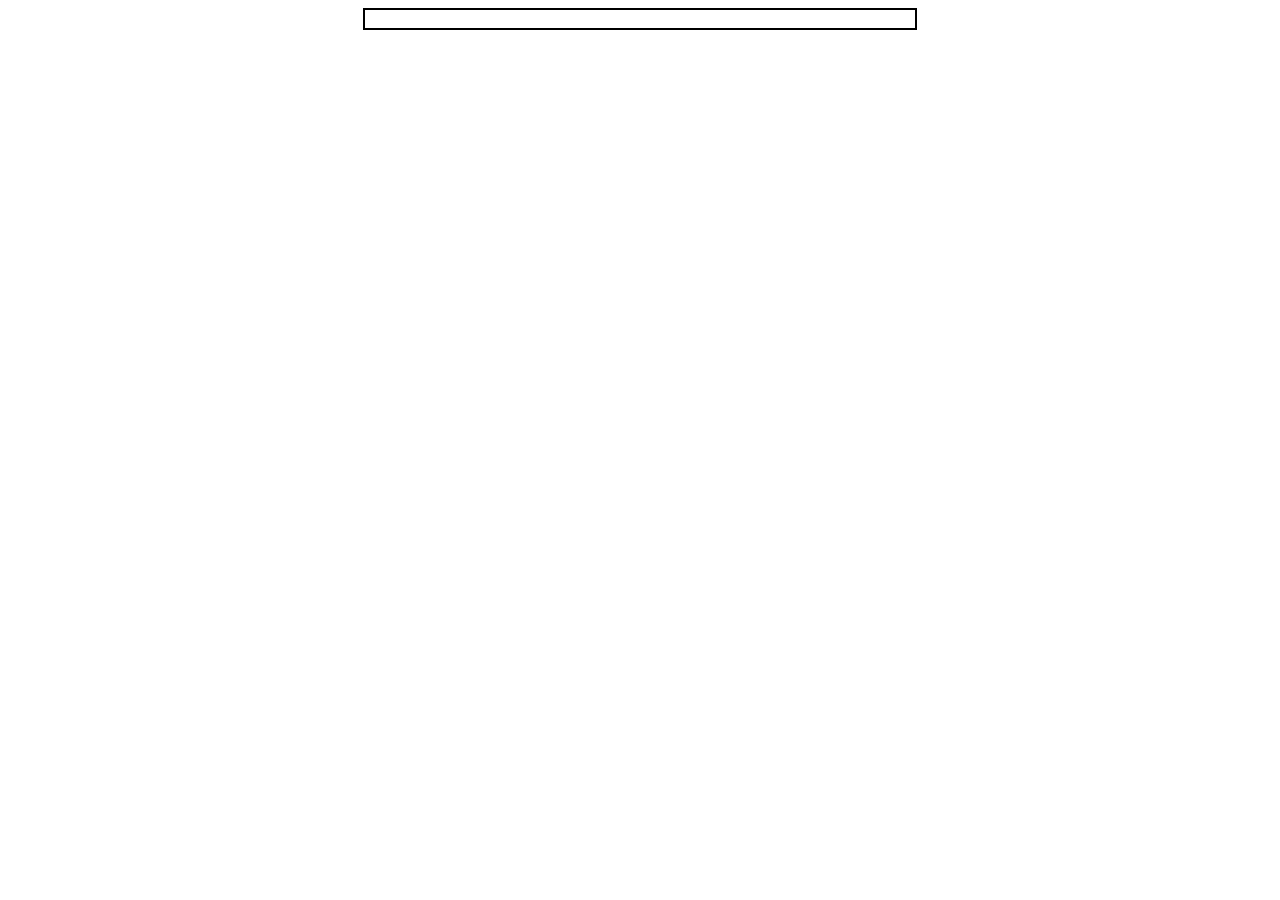
==== temp_1.html @ 21a10ee2 "24/06/22 changed and deployed" ====
<!DOCTYPE html>
<html lang="en">
  <head>
    <meta charset="UTF-8" />
    <meta http-equiv="X-UA-Compatible" content="IE=edge" />
    <meta name="viewport" content="width=device-width, initial-scale=1.0" />
    <title>Document</title>
  </head>
  <body style="background-color: white">
    <table
      align="center"
      border="0"
      cellpadding="0"
      cellspacing="0"
      width="550"
      bgcolor="white"
      style="border: 2px solid black"
    >
      <tbody>
        <tr>
          <td align="center">
            <br />
            <table
              align="center"
              border="0"
              cellpadding="0"
              cellspacing="0"
              class="col-550"
              width="550"
            >
              <tbody>
                <!-- content goes here -->
              </tbody>
            </table>
          </td>
        </tr>
      </tbody>
    </table>
  </body>
</html>
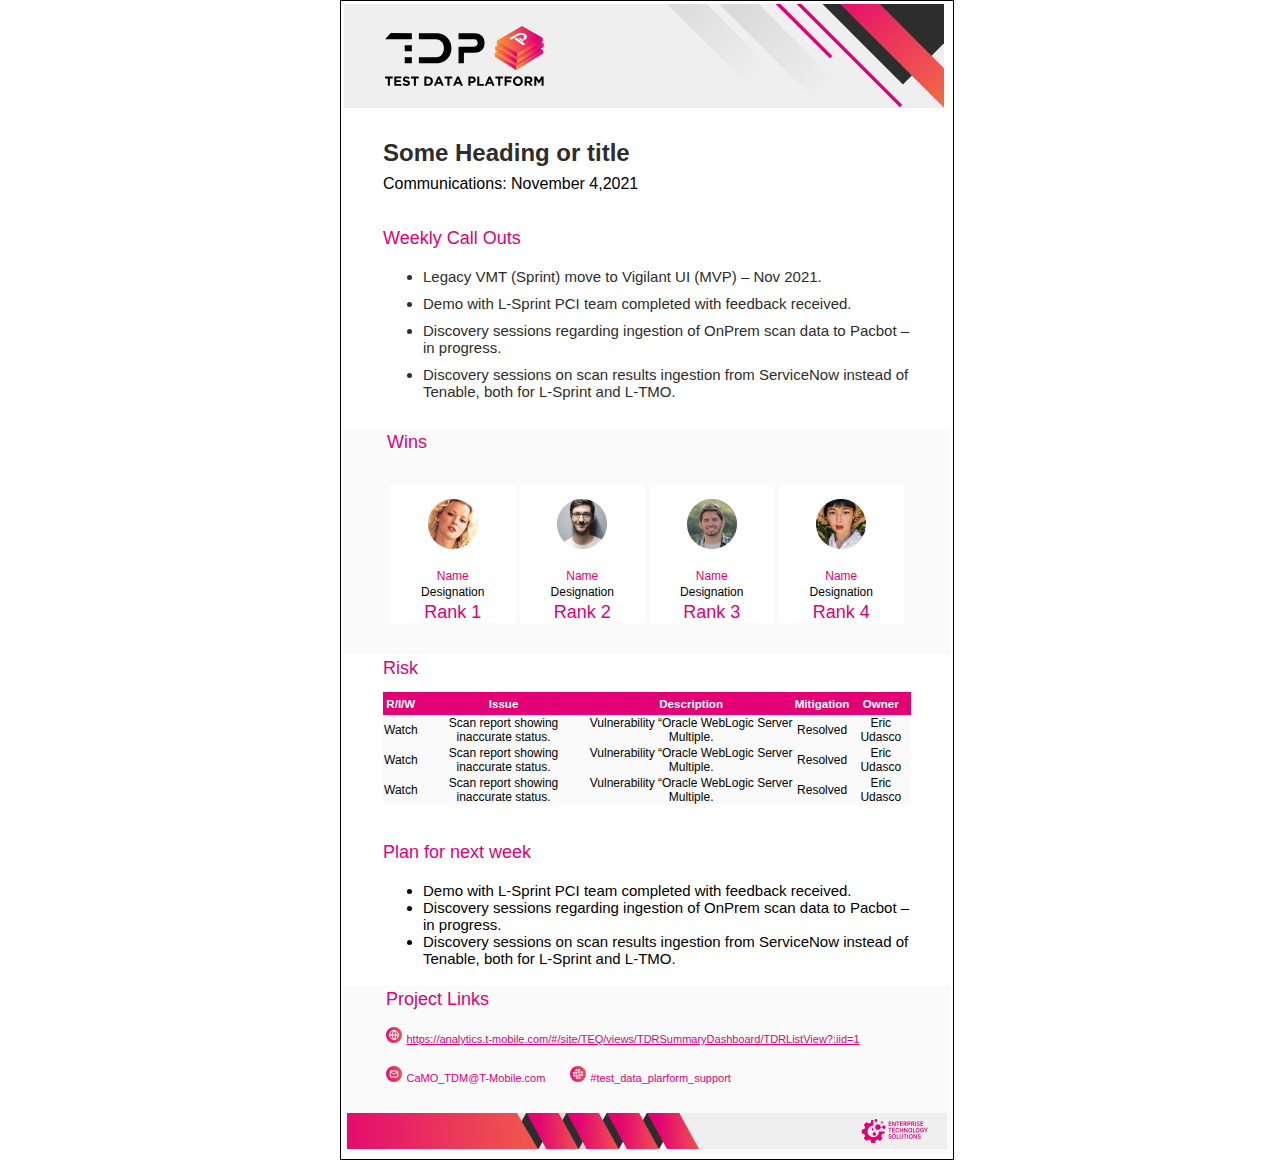
==== commit 396e6cfa: "templates upload now" ====
--- a/temp_1.html
+++ b/temp_1.html
@@ -4,37 +4,222 @@
     <meta charset="UTF-8" />
     <meta http-equiv="X-UA-Compatible" content="IE=edge" />
     <meta name="viewport" content="width=device-width, initial-scale=1.0" />
-    <title>Document</title>
+    <title>Email templates</title>
+    <link rel="preconnect" href="https://fonts.googleapis.com">
+<link rel="preconnect" href="https://fonts.gstatic.com" crossorigin>
+    <style>
+      body {
+        width: 100%;
+        height: 100vh;
+        max-width: 600px;
+        margin: auto;
+      }
+      html {
+        font-size: 16px;
+        font-family: 'Roboto', sans-serif;
+      }
+
+      header {
+        width: 100%;
+      }
+
+     
+
+      .headings{
+        color:#2d2d2d;
+        font-size:24px;
+      }
+     
+      .callout {
+      color:#e20074;
+      font-size:18px;
+      
+      } 
+      .legacy{
+        bottom-margin:10px;
+        padding-bottom: 10px;
+        color:#2d2d2d;
+        font-size:15px;
+      }
+      
+      
+      </style>
   </head>
-  <body style="background-color: white">
-    <table
-      align="center"
-      border="0"
-      cellpadding="0"
-      cellspacing="0"
-      width="550"
-      bgcolor="white"
-      style="border: 2px solid black"
-    >
-      <tbody>
+<body>
+<table style="border:1px solid black">
+<tr>
+     <td class="pics"><img src="./temp1_img.svg" alt="the first image " /></td>
+</tr>
+<tr>
+     <td style="color:#2d2d2d; font-size:24px;font-weight:bold;padding:24px 40px 5px 40px;">Some Heading or title</td>
+    
+</tr>
+<tr>
+  <td style="padding-left: 40px; padding-right: 40px;padding-bottom:30px;font-size: 16px;">Communications: November 4,2021</td>
+</tr>
+
+<tr>
+ <tr>
+      <td class="callout" style="padding-left: 40px; padding-right: 40px;">Weekly Call Outs</td>
+</tr>
+<td style="padding-left: 40px; padding-right: 40px;font-size: 15px;">
+       <ul>
+                <li class="legacy">Legacy VMT (Sprint) move to Vigilant UI (MVP) – Nov 2021.</li>
+                <li  class="legacy">Demo with L-Sprint PCI team completed with feedback received.</li>
+                <li  class="legacy">
+                  Discovery sessions regarding ingestion of OnPrem scan data to Pacbot
+                  – in progress.
+                </li>
+                <li  class="legacy">
+                  Discovery sessions on scan results ingestion from ServiceNow instead
+                  of Tenable, both for L-Sprint and L-TMO.
+                </li>
+        </ul>
+</td>
+</tr>
+
+<tr>
+  <td>
+    <table style="padding-left: 40px; padding-right: 40px;width:100%; background-color: #fafafa;">
+        <td class="callout" style=" padding-right: 40px;padding-bottom: 10px;background-color: #fafafa;">
+          Wins
+        </td>
+
+<tr>
+      <td>
+       <table style="width:100%;margin-bottom:25px; text-align:center">
         <tr>
-          <td align="center">
-            <br />
-            <table
-              align="center"
-              border="0"
-              cellpadding="0"
-              cellspacing="0"
-              class="col-550"
-              width="550"
-            >
-              <tbody>
-                <!-- content goes here -->
-              </tbody>
-            </table>
-          </td>
-        </tr>
-      </tbody>
+        <td>
+<div style="background-color:#ffffff">
+  <p style="margin-bottom:6px;padding-top:14px;padding-bottom:10px;"><img src="./pic1_3.png" alt="image1"></p>
+  <p style="font-size:12px;color:#e20074;margin-top: 0px; margin-bottom: 2px;">Name</p>
+  <p style="font-size:12px;margin-bottom:3px;margin-top: 0px;">Designation</p>
+  <p style="font-size:18px;color:#e20074;margin-bottom: 0px;margin-top: 0px;">Rank 1</p>
+</div>
+</td>
+ 
+  <td>
+       <div  style="background-color:#ffffff">
+      <p style="margin-bottom:6px;padding-top:14px;padding-bottom:10px;"><img src="./pic2_3.png" alt="image1"></p>
+      <p style="font-size:12px;color:#e20074;margin-top: 0px; margin-bottom: 2px;">Name</p>
+      <p style="font-size:12px;margin-bottom:3px;margin-top: 0px;">Designation</p>
+      <p style="font-size:18px;color:#e20074;margin-bottom: 0px;margin-top: 0px;">Rank 2</p>
+       </div>
+  </td>
+
+  <td>
+       <div  style="background-color:#ffffff">
+      <p style="margin-bottom:6px;padding-top:14px;padding-bottom:10px;"><img src="./pic3.png" alt="image1"></p>
+      <p style="font-size:12px;color:#e20074;margin-top: 0px; margin-bottom: 2px;">Name</p>
+      <p style="font-size:12px;margin-bottom:3px;margin-top: 0px;">Designation</p>
+      <p style="font-size:18px;color:#e20074;margin-bottom: 0px;margin-top: 0px;">Rank 3</p>
+       </div>
+  </td>
+  <td>
+      <div  style="background-color:#ffffff">
+      <p style="margin-bottom:6px;padding-top:14px;padding-bottom:10px;"><img src="./pic4.png" alt="image1"></p>
+      <p style="font-size:12px;color:#e20074;margin-top: 0px; margin-bottom: 2px;">Name</p>
+      <p style="font-size:12px;margin-bottom:3px;margin-top: 0px;">Designation</p>
+      <p style="font-size:18px;color:#e20074;margin-bottom: 0px;margin-top: 0px;">Rank 4</p>
+      </div>
+  </td>
+</tr>
+</table>
+</td>
+</tr>
+</table>
+</td>
+</tr>
+
+<tr>
+  <td class="callout" style="padding-left: 40px; padding-right: 40px;padding-bottom: 10px;">Risk</td>
+</tr>
+<tr>
+  <td style="padding-left: 40px; padding-right: 40px;padding-bottom:10px;">
+    <table style=" font-size:12px; border-spacing:0px;">
+<thead style="height:23px;">
+  <tr style="font-size:11.6px;background-color:#e20074;color:#ffffff;font-weight:bold;">
+    <th>R/I/W</th>
+    <th>Issue</th>
+    <th>Description</th>
+    <th>Mitigation</th>
+    <th>Owner</th>
+  </tr>
+</thead>
+<tbody style="font-size:12px;background-color:#fafafa;text-align: center;">
+  <tr>
+    <td>Watch</td>
+    <td>Scan report showing inaccurate status.</td>
+    <td>Vulnerability “Oracle WebLogic Server Multiple.</td>
+    <td>Resolved</td>
+    <td>Eric Udasco</td>
+  </tr>
+  <tr>
+    <td>Watch</td>
+    <td>Scan report showing inaccurate status.</td>
+    <td>Vulnerability “Oracle WebLogic Server Multiple.</td>
+    <td>Resolved</td>
+    <td>Eric Udasco</td>
+  </tr>
+  <tr>
+    <td>Watch</td>
+    <td>Scan report showing inaccurate status.</td>
+    <td>Vulnerability “Oracle WebLogic Server Multiple.</td>
+    <td>Resolved</td>
+    <td>Eric Udasco</td>
+  </tr>
+</tbody>
     </table>
-  </body>
+  </td>
+</tr>
+<tr>
+  <td class="callout" style="padding-left: 40px; padding-right: 40px;padding-top: 25px;">Plan for next week</td>
+</tr>
+<tr>
+  <td style="padding-left: 40px; padding-right: 40px; font-size: 15px;">
+    <table>
+    <ul>
+      <li>Demo with L-Sprint PCI team completed with feedback received.</li>
+       <li>Discovery sessions regarding ingestion of OnPrem scan data to Pacbot – in progress.</li>
+       <li>Discovery sessions on scan results ingestion from ServiceNow instead of Tenable, both for L-Sprint and L-TMO.
+        </li>
+    </ul>
+  </table>
+  </td>
+</tr>
+<tr>
+  <td>
+    <table style="background-color:#fafafa">
+    <tr>
+  <td class="callout" style="padding-left: 40px; padding-right: 40px;padding-bottom:14px;">
+    Project Links
+  </td>
+</tr>
+<tr>
+  
+  <td style="padding-left: 40px; padding-right: 40px;padding-bottom:16px;">
+    <div>
+      <img src="./links_1.svg" alt="link1" height="16px" width="16px">
+    
+  <span style="font-size:11px;color:#e20074; text-decoration: underline;">https://analytics.t-mobile.com/#/site/TEQ/views/TDRSummaryDashboard/TDRListView?:iid=1 </span>
+</div>
+
+</td>
+</tr>
+<tr>
+  <td style="padding-left: 40px; padding-right: 40px;padding-bottom: 24px;">
+   <img src="./links_2.svg" alt="links2" height="16px" width="16px">
+   <span style="padding-right:20px;font-size: 11px;color: #e20074;"> CaMO_TDM@T-Mobile.com</span>
+  
+   <img src="./links_3.svg" alt="links3" height="16px" width="16px">
+    <span style="font-size:11px;color: #e20074;">#test_data_plarform_support</span>
+  </td>
+</tr>
+<tr>
+  <td><img src="./temp_last_img.svg" alt="footer"></td>
+</tr>
+</table>
+ </td>
+ </tr>
+ </body>
 </html>
